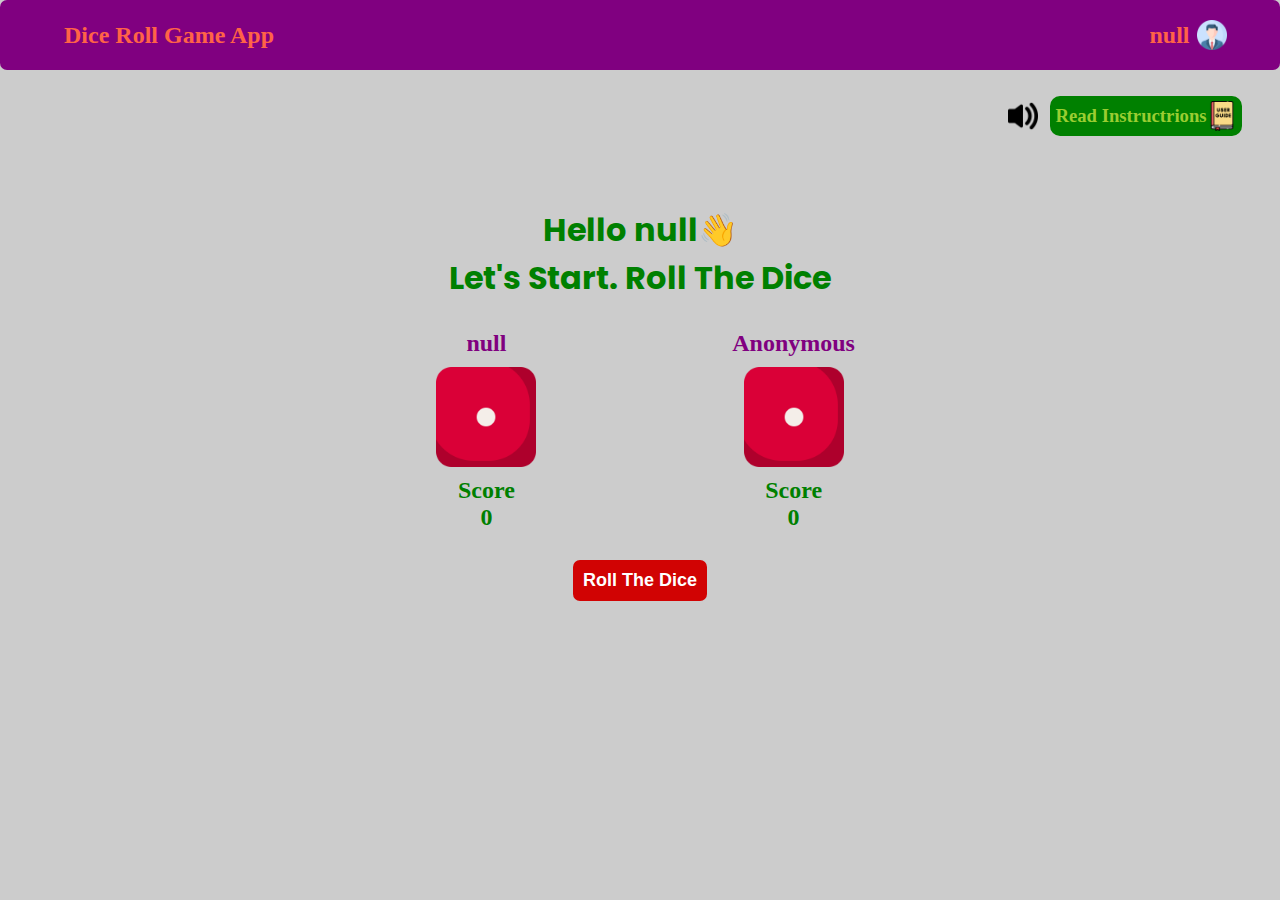
==== game.html @ a69ad6b7 "Added Game Page" ====
<!DOCTYPE html>
<html lang="en">
<head>
    <meta charset="UTF-8">
    <meta http-equiv="X-UA-Compatible" content="IE=edge">
    <meta name="viewport" content="width=device-width, initial-scale=1.0">
    <title>Roll The Dice Game</title>
    <link href='https://fonts.googleapis.com/css?family=Poppins' rel='stylesheet'>
    <style>
        *{
            margin: 0%;
            padding: 0%;
            box-sizing: border-box;
        }

        body{
            width: 100%;
            min-height: 100vh;
            background-color: #ccc;
            /* background-image: url("https://media.istockphoto.com/id/89504250/photo/lucky-says.webp?b=1&s=170667a&w=0&k=20&c=6yjTsiRhoJhOgGLJgt-ieC_-OyahGDeUpP6nnXrC2ao="); */
        }

        .hstack{
            display: flex;
            flex-direction: row;
            justify-content:space-between;
            /* border: 2px solid #ccc; */
            align-items: center;
        }

        #navbar{
            height: 70px;
            background-color: purple;
            border-radius: 7px;
        }

        #navbar h2{
            margin-left: 5%;
            color: tomato;
        }
        
        #navbar div{
            margin-right: 5%;
        }

        #navbar img{
            width: 30px;
            height: 30px;
            margin-left: 5%;
        }

        #navbar h2{
            color: tomato;
            margin-right: 5%;
        }

        #box-2{
            justify-content: right;
            margin-right: 3%;
            padding-top: 2%;
        }

        #box-2 h3{
            color: yellowgreen;
            font-style: normal;
            font-weight: bold;
        }

        #audio{
            margin-right: 1%;
        }

        #audio:hover,#box-3:hover{
            cursor: pointer;
        }

        .logos{
            width: 30px;
        }
        #box-3{
            /* border: 2px solid #ccc; */
            padding: 5px;
            background-color: green;
            color: tomato;
            border-radius: 10px;
        }
        #heading2,#nickname{
            text-align: center;
            color: green;
            font-family:'poppins' ;
        }

        #nickname{
            margin-top: 70px;
        }

        #container{
            display: flex;
            margin-top: 2%;
            /* border: 2px solid red; */
            justify-content: center;
        }

        #box1{
            margin-right: 2%;
        }

        #box2{
            margin-left: 2%;
        }

        #box1,#box2{
            width: 20%;
            border:3px solid #ccc;
            display: flex;
            flex-direction: column;
            align-items: center;
        }

        #box1 div,#box2 div{
            text-align: center;
        }

        #box1 h3,#box2 h3{
            font-size: x-large;
           
        }

        #box1>h3,#box2>h3{
            margin-bottom: 10px;
            color: purple;
        }

        #box1>div h3,#box2>div h3{
            margin-top: 10px;
            color: green;
        }

        #box1 h4,#box2 h4{
            font-size: x-large;
            color: green;
        }
        #dice1,#dice2{
            width: 100px;
            height: 100px;
        }

        button{
            display: block;
            margin: auto;
            margin-top: 2%;
            padding: 10px;
            font-size: large;
            color: white;
            background-color: rgb(209, 3, 3);
            border-radius: 7px;
            font-weight: 550;
            border: 0px;
        }

        button:hover{
            cursor: pointer;
        }

    </style>
</head>
<body>
    <div id="navbar" class="hstack">
           <h2>Dice Roll Game App</h2>
           <div class="hstack">
            <!-- <h2 id="time">Time :- 30 sec</h2> -->
            <h2 id="name"></h2>
            <img src="./assests/profile.png" alt="profile-pic">
          </div>
    </div>
    <div id="box-2" class="hstack">
        <img id="audio" class="logos" src="./assests/audio-speaker-on.png"  alt="audio_logo">
        <div id="box-3" class="hstack">
            <h3>Read Instructrions</h3>
            <img id="user-guide" class="logos" src="./assests//user-guide.png" alt="">
        </div>
    </div>
    <h1 id="nickname"></h1>
    <h1 id="heading2">Let's Start. <span>Roll The Dice</span></h1>
    
    <div id="container">
        <div id="box1"  class="dices-box">
            <h3 id="Name"></h3>
            <img id="dice1" src="./assests/dice (1).png" alt="dice_1_img"  class="dices">
            <div>
                <h3>Score</h3>
                <h4 id="score1">0</h4>
            </div>
        </div>

            <div id="box2" class="dices-box">
                <h3>Anonymous</h3>
                <img id="dice2" src="./assests/dice (1).png" alt="dice_1_img"  class="dices">
                <div>
                    <h3>Score</h3>
                    <h4 id="score2">0</h4>
                </div>
            </div>
    </div>
</div>
    <button onclick="rollTheDice()">Roll The Dice</button>
</body>
<script>

    function rollTheDice(){
        
        let n1 = Math.random()*6;
        n1 = Math.floor(n1);

        let n2 = Math.random()*6;
        n2 = Math.floor(n2);

        if(n1==0){
            n1=1
        }else if(n2==0){
            n2=1
        }
        
        let score1 = document.getElementById("score1");

        let score2 = document.getElementById("score2");

        score1.innerHTML = n1;
        score2.innerHTML = n2;

        let dice1 = document.getElementById("dice1");
        dice1.src=`./assests/dice (${n1}).png`
        let dice2 = document.getElementById("dice2");
        dice2.src=`./assests/dice (${n2}).png`

        let player1=JSON.parse(localStorage.getItem("Name"));
        let player2="Anonymous";
        localStorage.setItem("Player1Name",JSON.parse(n1));
        localStorage.setItem("Player2Name",JSON.parse(n2));

        if(n1>n2){
            localStorage.setItem("Winner",JSON.parse(player1));
            localStorage.setItem("Loser",JSON.parse(player2));
            localStorage.setItem("Player1Score",JSON.parse(n1));
            localStorage.setItem("Player2Score",JSON.parse(n2));
        }else if(n1<n2){
            localStorage.setItem("Winner",JSON.parse(player2));
            localStorage.setItem("Loser",JSON.parse(player1));
            localStorage.setItem("Player1Score",JSON.parse(n2));
            localStorage.setItem("Player2Score",JSON.parse(n1));
        }else{
            localStorage.setItem("Winner",JSON.parse("DRAW"));
            localStorage.setItem("Loser",JSON.parse("DRAW"));
            localStorage.setItem("Player1Score",JSON.parse(n2));
            localStorage.setItem("Player2Score",JSON.parse(n1));
        }
    }

    // start();

    // let id;

    // function start(){

    //     let time = document.getElementById("time").innerText;

    //     if(time==0){
    //         clearInterval(id)
    //         alert('stop')
    //     }

    //     id=setInterval(()=>{
           
    //         time=time-1;

    //         document.getElementById("time").innerText=time;
    //     },100)
    // }

    addPlayersNames();

    function addPlayersNames(){

         let nickname = JSON.parse(localStorage.getItem("Nickname"));

         let heading = document.getElementById("nickname");

         heading.innerText = `Hello ${nickname}👋`;

         let name = JSON.parse(localStorage.getItem("Name"));

         let Navbar_Name = document.getElementById("name");

         Navbar_Name.innerText = `${name}`;

         let Player1_Name = document.getElementById("Name");

         Player1_Name.innerText = `${name}`;
    }

 

    



</script>
</html>
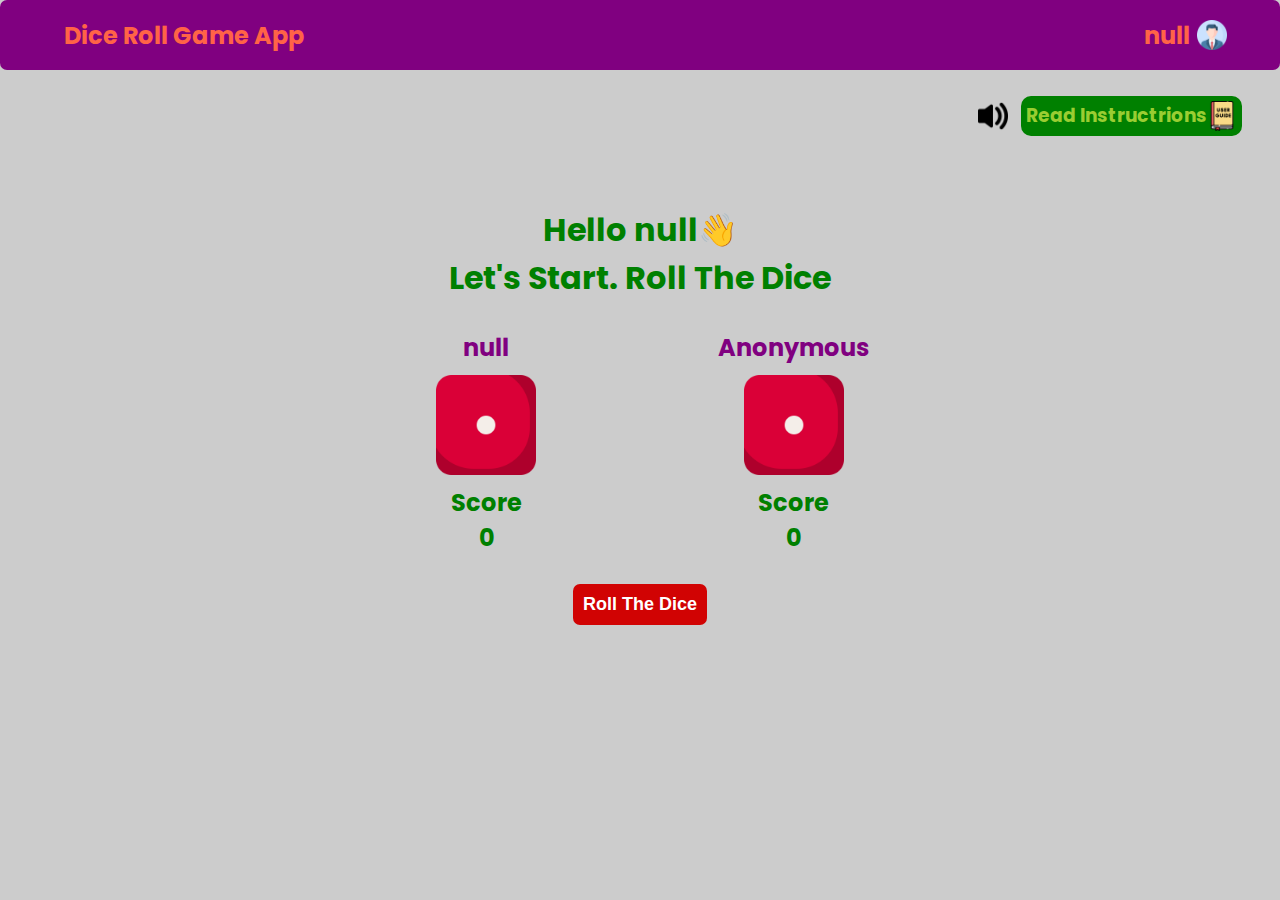
==== commit f9e1e144: "Added the base-minimum features" ====
--- a/game.html
+++ b/game.html
@@ -17,6 +17,7 @@
             width: 100%;
             min-height: 100vh;
             background-color: #ccc;
+            font-family:'poppins';
             /* background-image: url("https://media.istockphoto.com/id/89504250/photo/lucky-says.webp?b=1&s=170667a&w=0&k=20&c=6yjTsiRhoJhOgGLJgt-ieC_-OyahGDeUpP6nnXrC2ao="); */
         }
 
@@ -32,6 +33,7 @@
             height: 70px;
             background-color: purple;
             border-radius: 7px;
+            
         }
 
         #navbar h2{
@@ -217,7 +219,8 @@
 
         if(n1==0){
             n1=1
-        }else if(n2==0){
+        }
+        if(n2==0){
             n2=1
         }
         
@@ -235,47 +238,32 @@
 
         let player1=JSON.parse(localStorage.getItem("Name"));
         let player2="Anonymous";
-        localStorage.setItem("Player1Name",JSON.parse(n1));
-        localStorage.setItem("Player2Name",JSON.parse(n2));
+        localStorage.setItem("Player1Name",JSON.stringify(player1));
+        localStorage.setItem("Player2Name",JSON.stringify(player2));
 
         if(n1>n2){
-            localStorage.setItem("Winner",JSON.parse(player1));
-            localStorage.setItem("Loser",JSON.parse(player2));
-            localStorage.setItem("Player1Score",JSON.parse(n1));
-            localStorage.setItem("Player2Score",JSON.parse(n2));
+            localStorage.setItem("Winner",JSON.stringify(player1));
+            localStorage.setItem("Loser",JSON.stringify(player2));
+            localStorage.setItem("Player1Score",JSON.stringify(n1));
+            localStorage.setItem("Player2Score",JSON.stringify(n2));
         }else if(n1<n2){
-            localStorage.setItem("Winner",JSON.parse(player2));
-            localStorage.setItem("Loser",JSON.parse(player1));
-            localStorage.setItem("Player1Score",JSON.parse(n2));
-            localStorage.setItem("Player2Score",JSON.parse(n1));
+            localStorage.setItem("Winner",JSON.stringify(player2));
+            localStorage.setItem("Loser",JSON.stringify(player1));
+            localStorage.setItem("Player1Score",JSON.stringify(n2));
+            localStorage.setItem("Player2Score",JSON.stringify(n1));
         }else{
-            localStorage.setItem("Winner",JSON.parse("DRAW"));
-            localStorage.setItem("Loser",JSON.parse("DRAW"));
-            localStorage.setItem("Player1Score",JSON.parse(n2));
-            localStorage.setItem("Player2Score",JSON.parse(n1));
-        }
+            localStorage.setItem("Winner",JSON.stringify("DRAW"));
+            localStorage.setItem("Loser",JSON.stringify("DRAW"));
+            localStorage.setItem("Player1Score",JSON.stringify(n2));
+            localStorage.setItem("Player2Score",JSON.stringify(n1));
+        }
+        console.log("Hello")
+        setTimeout(()=>{
+            window.location.href="result.html"
+        },1000)
+       
     }
 
-    // start();
-
-    // let id;
-
-    // function start(){
-
-    //     let time = document.getElementById("time").innerText;
-
-    //     if(time==0){
-    //         clearInterval(id)
-    //         alert('stop')
-    //     }
-
-    //     id=setInterval(()=>{
-           
-    //         time=time-1;
-
-    //         document.getElementById("time").innerText=time;
-    //     },100)
-    // }
 
     addPlayersNames();
 
@@ -298,8 +286,7 @@
          Player1_Name.innerText = `${name}`;
     }
 
- 
-
+    
     
 
 
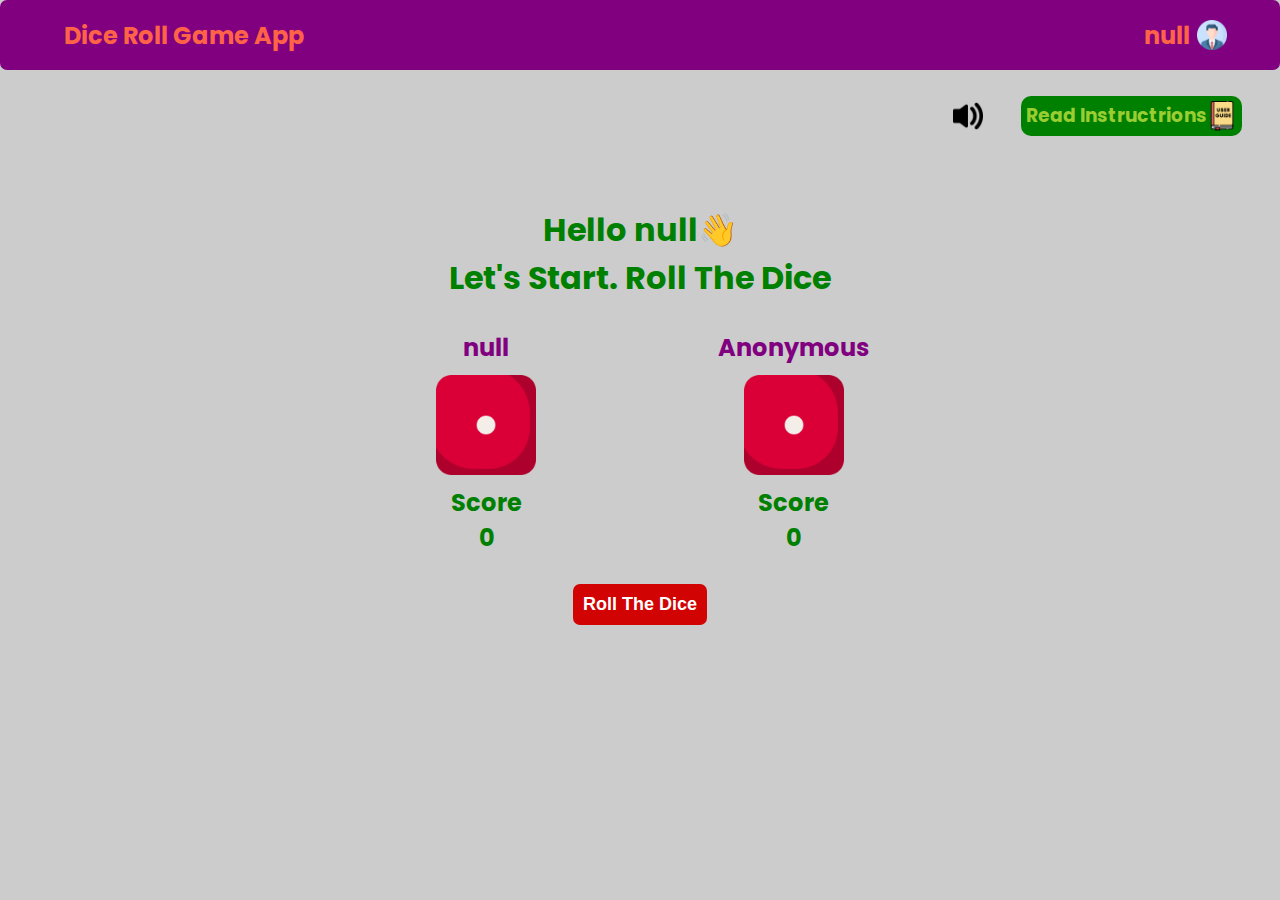
==== commit a404e0c5: "Sturcture the HTML,CSS & JS seperately" ====
--- a/game.html
+++ b/game.html
@@ -6,167 +6,9 @@
     <meta name="viewport" content="width=device-width, initial-scale=1.0">
     <title>Roll The Dice Game</title>
     <link href='https://fonts.googleapis.com/css?family=Poppins' rel='stylesheet'>
-    <style>
-        *{
-            margin: 0%;
-            padding: 0%;
-            box-sizing: border-box;
-        }
-
-        body{
-            width: 100%;
-            min-height: 100vh;
-            background-color: #ccc;
-            font-family:'poppins';
-            /* background-image: url("https://media.istockphoto.com/id/89504250/photo/lucky-says.webp?b=1&s=170667a&w=0&k=20&c=6yjTsiRhoJhOgGLJgt-ieC_-OyahGDeUpP6nnXrC2ao="); */
-        }
-
-        .hstack{
-            display: flex;
-            flex-direction: row;
-            justify-content:space-between;
-            /* border: 2px solid #ccc; */
-            align-items: center;
-        }
-
-        #navbar{
-            height: 70px;
-            background-color: purple;
-            border-radius: 7px;
-            
-        }
-
-        #navbar h2{
-            margin-left: 5%;
-            color: tomato;
-        }
-        
-        #navbar div{
-            margin-right: 5%;
-        }
-
-        #navbar img{
-            width: 30px;
-            height: 30px;
-            margin-left: 5%;
-        }
-
-        #navbar h2{
-            color: tomato;
-            margin-right: 5%;
-        }
-
-        #box-2{
-            justify-content: right;
-            margin-right: 3%;
-            padding-top: 2%;
-        }
-
-        #box-2 h3{
-            color: yellowgreen;
-            font-style: normal;
-            font-weight: bold;
-        }
-
-        #audio{
-            margin-right: 1%;
-        }
-
-        #audio:hover,#box-3:hover{
-            cursor: pointer;
-        }
-
-        .logos{
-            width: 30px;
-        }
-        #box-3{
-            /* border: 2px solid #ccc; */
-            padding: 5px;
-            background-color: green;
-            color: tomato;
-            border-radius: 10px;
-        }
-        #heading2,#nickname{
-            text-align: center;
-            color: green;
-            font-family:'poppins' ;
-        }
-
-        #nickname{
-            margin-top: 70px;
-        }
-
-        #container{
-            display: flex;
-            margin-top: 2%;
-            /* border: 2px solid red; */
-            justify-content: center;
-        }
-
-        #box1{
-            margin-right: 2%;
-        }
-
-        #box2{
-            margin-left: 2%;
-        }
-
-        #box1,#box2{
-            width: 20%;
-            border:3px solid #ccc;
-            display: flex;
-            flex-direction: column;
-            align-items: center;
-        }
-
-        #box1 div,#box2 div{
-            text-align: center;
-        }
-
-        #box1 h3,#box2 h3{
-            font-size: x-large;
-           
-        }
-
-        #box1>h3,#box2>h3{
-            margin-bottom: 10px;
-            color: purple;
-        }
-
-        #box1>div h3,#box2>div h3{
-            margin-top: 10px;
-            color: green;
-        }
-
-        #box1 h4,#box2 h4{
-            font-size: x-large;
-            color: green;
-        }
-        #dice1,#dice2{
-            width: 100px;
-            height: 100px;
-        }
-
-        button{
-            display: block;
-            margin: auto;
-            margin-top: 2%;
-            padding: 10px;
-            font-size: large;
-            color: white;
-            background-color: rgb(209, 3, 3);
-            border-radius: 7px;
-            font-weight: 550;
-            border: 0px;
-        }
-
-        button:hover{
-            cursor: pointer;
-        }
-
-    </style>
+    <link rel="stylesheet" href="./Styles/game.css">
 </head>
-<body>
+<body id="body">
     <div id="navbar" class="hstack">
            <h2>Dice Roll Game App</h2>
            <div class="hstack">
@@ -176,7 +18,14 @@
           </div>
     </div>
     <div id="box-2" class="hstack">
-        <img id="audio" class="logos" src="./assests/audio-speaker-on.png"  alt="audio_logo">
+        <img id="audio" class="logos" onclick="toggleMusic()" src="./assests/audio-speaker-on.png" alt="audio_logo">
+        <!-- <audio id="audio" src="./assests/neon-gaming-128925.mp3" >
+            <source src="./assests/neon-gaming-128925.mp3">
+            
+        </audio> -->
+
+        <audio id="background-music" src="./assests/neon-gaming-128925.mp3" autoplay></audio>
+
         <div id="box-3" class="hstack">
             <h3>Read Instructrions</h3>
             <img id="user-guide" class="logos" src="./assests//user-guide.png" alt="">
@@ -207,89 +56,7 @@
 </div>
     <button onclick="rollTheDice()">Roll The Dice</button>
 </body>
-<script>
 
-    function rollTheDice(){
-        
-        let n1 = Math.random()*6;
-        n1 = Math.floor(n1);
+<script src="./Scripts/game.js"></script>
 
-        let n2 = Math.random()*6;
-        n2 = Math.floor(n2);
-
-        if(n1==0){
-            n1=1
-        }
-        if(n2==0){
-            n2=1
-        }
-        
-        let score1 = document.getElementById("score1");
-
-        let score2 = document.getElementById("score2");
-
-        score1.innerHTML = n1;
-        score2.innerHTML = n2;
-
-        let dice1 = document.getElementById("dice1");
-        dice1.src=`./assests/dice (${n1}).png`
-        let dice2 = document.getElementById("dice2");
-        dice2.src=`./assests/dice (${n2}).png`
-
-        let player1=JSON.parse(localStorage.getItem("Name"));
-        let player2="Anonymous";
-        localStorage.setItem("Player1Name",JSON.stringify(player1));
-        localStorage.setItem("Player2Name",JSON.stringify(player2));
-
-        if(n1>n2){
-            localStorage.setItem("Winner",JSON.stringify(player1));
-            localStorage.setItem("Loser",JSON.stringify(player2));
-            localStorage.setItem("Player1Score",JSON.stringify(n1));
-            localStorage.setItem("Player2Score",JSON.stringify(n2));
-        }else if(n1<n2){
-            localStorage.setItem("Winner",JSON.stringify(player2));
-            localStorage.setItem("Loser",JSON.stringify(player1));
-            localStorage.setItem("Player1Score",JSON.stringify(n2));
-            localStorage.setItem("Player2Score",JSON.stringify(n1));
-        }else{
-            localStorage.setItem("Winner",JSON.stringify("DRAW"));
-            localStorage.setItem("Loser",JSON.stringify("DRAW"));
-            localStorage.setItem("Player1Score",JSON.stringify(n2));
-            localStorage.setItem("Player2Score",JSON.stringify(n1));
-        }
-        console.log("Hello")
-        setTimeout(()=>{
-            window.location.href="result.html"
-        },1000)
-       
-    }
-
-
-    addPlayersNames();
-
-    function addPlayersNames(){
-
-         let nickname = JSON.parse(localStorage.getItem("Nickname"));
-
-         let heading = document.getElementById("nickname");
-
-         heading.innerText = `Hello ${nickname}👋`;
-
-         let name = JSON.parse(localStorage.getItem("Name"));
-
-         let Navbar_Name = document.getElementById("name");
-
-         Navbar_Name.innerText = `${name}`;
-
-         let Player1_Name = document.getElementById("Name");
-
-         Player1_Name.innerText = `${name}`;
-    }
-
-    
-    
-
-
-
-</script>
 </html>--- a/Styles/game.css
+++ b/Styles/game.css
@@ -0,0 +1,193 @@
+*{
+    margin: 0%;
+    padding: 0%;
+    box-sizing: border-box;
+}
+
+body{
+    width: 100%;
+    min-height: 100vh;
+    background-color: #ccc;
+    font-family:'poppins';
+    /* background-image: url("https://media.istockphoto.com/id/89504250/photo/lucky-says.webp?b=1&s=170667a&w=0&k=20&c=6yjTsiRhoJhOgGLJgt-ieC_-OyahGDeUpP6nnXrC2ao="); */
+}
+
+.hstack{
+    display: flex;
+    flex-direction: row;
+    justify-content:space-between;
+    /* border: 2px solid #ccc; */
+    align-items: center;
+}
+
+#navbar{
+    height: 70px;
+    background-color: purple;
+    border-radius: 7px;
+    
+}
+
+#navbar h2{
+    margin-left: 5%;
+    color: tomato;
+}
+
+#navbar div{
+    margin-right: 5%;
+}
+
+#navbar img{
+    width: 30px;
+    height: 30px;
+    margin-left: 5%;
+}
+
+#navbar h2{
+    color: tomato;
+    margin-right: 5%;
+}
+
+#box-2{
+    justify-content: right;
+    margin-right: 3%;
+    padding-top: 2%;
+}
+
+#box-2 h3{
+    color: yellowgreen;
+    font-style: normal;
+    font-weight: bold;
+}
+
+#audio{
+    margin-right: 3%;
+}
+
+#audio:hover,#box-3:hover{
+    cursor: pointer;
+}
+
+.logos{
+    width: 30px;
+}
+#box-3{
+    /* border: 2px solid #ccc; */
+    padding: 5px;
+    background-color: green;
+    color: tomato;
+    border-radius: 10px;
+}
+#heading2,#nickname{
+    text-align: center;
+    color: green;
+    font-family:'poppins' ;
+}
+
+#nickname{
+    margin-top: 70px;
+}
+
+#container{
+    display: flex;
+    margin-top: 2%;
+    /* border: 2px solid red; */
+    justify-content: center;
+}
+
+#box1{
+    margin-right: 2%;
+}
+
+#box2{
+    margin-left: 2%;
+}
+
+#box1,#box2{
+    width: 20%;
+    border:3px solid #ccc;
+    display: flex;
+    flex-direction: column;
+    align-items: center;
+}
+
+#box1 div,#box2 div{
+    text-align: center;
+}
+
+#box1 h3,#box2 h3{
+    font-size: x-large;
+   
+}
+
+#box1>h3,#box2>h3{
+    margin-bottom: 10px;
+    color: purple;
+}
+
+#box1>div h3,#box2>div h3{
+    margin-top: 10px;
+    color: green;
+}
+
+#box1 h4,#box2 h4{
+    font-size: x-large;
+    color: green;
+}
+#dice1,#dice2{
+    width: 100px;
+    height: 100px;
+}
+
+button{
+    display: block;
+    margin: auto;
+    margin-top: 2%;
+    padding: 10px;
+    font-size: large;
+    color: white;
+    background-color: rgb(209, 3, 3);
+    border-radius: 7px;
+    font-weight: 550;
+    border: 0px;
+}
+
+button:hover{
+    cursor: pointer;
+}
+
+@media screen and (max-width: 767px) {
+    #navbar h2{
+        font-size: larger;
+    }
+    
+    #nickname,#heading2{
+        font-size: x-large;
+        width: 80%;
+        margin: auto;
+        text-align: center;
+    }
+    #nickname{
+        margin-top: 20%;
+    }
+
+    #heading2{
+        margin-bottom: 10%;
+    }
+
+    #dice1,#dice2{
+        width: 75px;
+        height: 75px;
+    }
+
+    #box1 h3,#box2 h3,#box1 h4,#box2 h4{
+        font-size: 16px;
+    }
+
+    button{
+        font-size: medium;
+    }
+
+    #box-2 h3{
+        font-size: medium;
+    }
+}
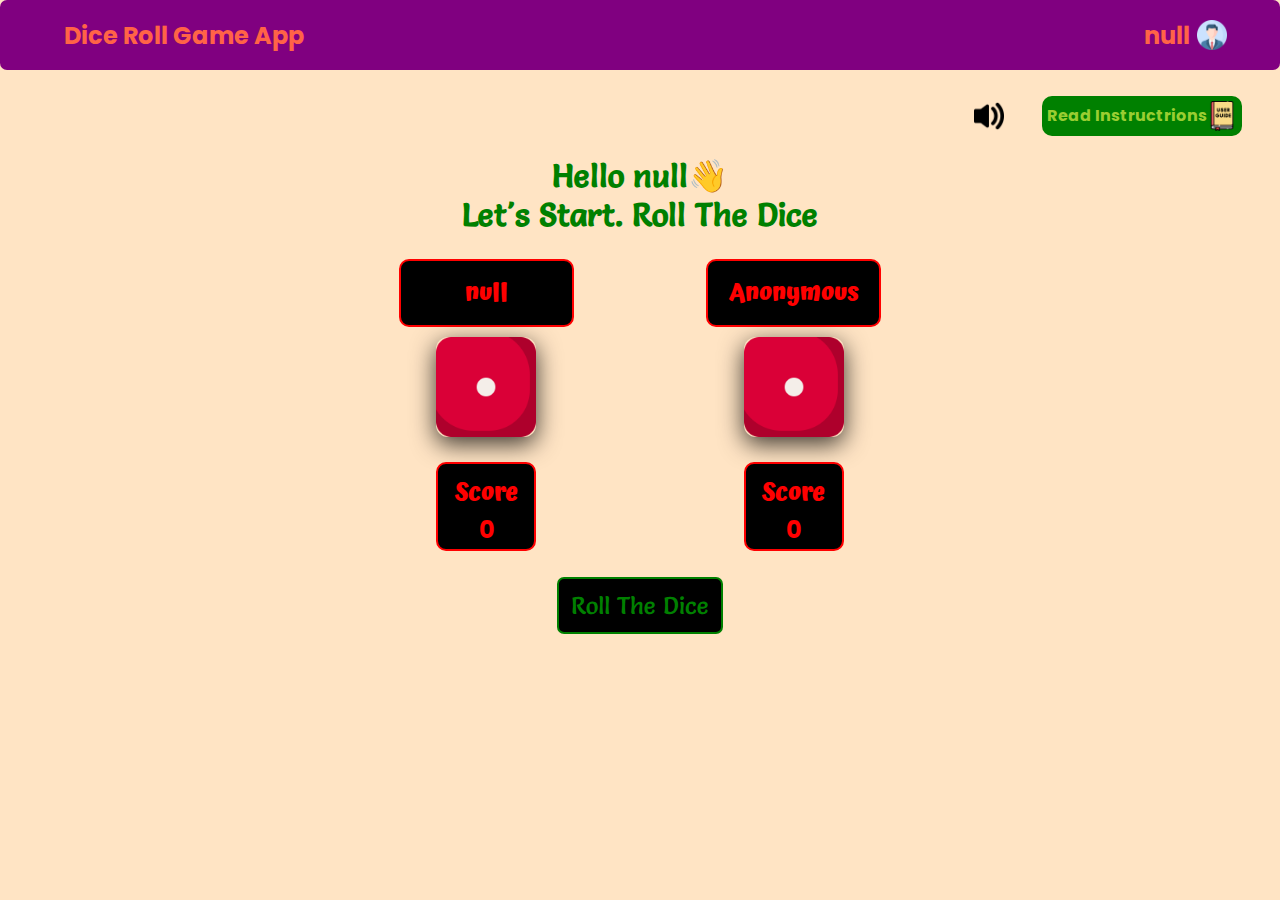
==== commit 0ba11a51: "Added the back-ground videos" ====
--- a/game.html
+++ b/game.html
@@ -6,6 +6,8 @@
     <meta name="viewport" content="width=device-width, initial-scale=1.0">
     <title>Roll The Dice Game</title>
     <link href='https://fonts.googleapis.com/css?family=Poppins' rel='stylesheet'>
+    <link href='https://fonts.googleapis.com/css?family=Salsa' rel='stylesheet'>
+    <link href='https://fonts.googleapis.com/css?family=Atma' rel='stylesheet'>
     <link rel="stylesheet" href="./Styles/game.css">
 </head>
 <body id="body">
@@ -17,15 +19,15 @@
             <img src="./assests/profile.png" alt="profile-pic">
           </div>
     </div>
+     <div id="main_box">
+        <audio id="background-music" src="./assests/neon-gaming-128925.mp3" autoplay></audio>
+        <!-- <video autoplay loop muted plays-inline class="background-clip">
+            <source src="./assests/pexels-shvets-production-9058102 (2160p).mp4" type="video/mp4">
+        </video> -->
+
     <div id="box-2" class="hstack">
         <img id="audio" class="logos" onclick="toggleMusic()" src="./assests/audio-speaker-on.png" alt="audio_logo">
-        <!-- <audio id="audio" src="./assests/neon-gaming-128925.mp3" >
-            <source src="./assests/neon-gaming-128925.mp3">
-            
-        </audio> -->
-
-        <audio id="background-music" src="./assests/neon-gaming-128925.mp3" autoplay></audio>
-
+       
         <div id="box-3" class="hstack">
             <h3>Read Instructrions</h3>
             <img id="user-guide" class="logos" src="./assests//user-guide.png" alt="">
@@ -53,8 +55,9 @@
                 </div>
             </div>
     </div>
+<!-- </div> -->
+    <button id="rollTheDiceBtn" onclick="rollTheDice()">Roll The Dice</button>
 </div>
-    <button onclick="rollTheDice()">Roll The Dice</button>
 </body>
 
 <script src="./Scripts/game.js"></script>
--- a/Styles/game.css
+++ b/Styles/game.css
@@ -7,7 +7,7 @@
 body{
     width: 100%;
     min-height: 100vh;
-    background-color: #ccc;
+    background-color: bisque;
     font-family:'poppins';
     /* background-image: url("https://media.istockphoto.com/id/89504250/photo/lucky-says.webp?b=1&s=170667a&w=0&k=20&c=6yjTsiRhoJhOgGLJgt-ieC_-OyahGDeUpP6nnXrC2ao="); */
 }
@@ -57,6 +57,7 @@
     color: yellowgreen;
     font-style: normal;
     font-weight: bold;
+    font-size: medium;
 }
 
 #audio{
@@ -84,7 +85,7 @@
 }
 
 #nickname{
-    margin-top: 70px;
+    margin-top: 20px;
 }
 
 #container{
@@ -104,56 +105,105 @@
 
 #box1,#box2{
     width: 20%;
-    border:3px solid #ccc;
+    /* border:3px solid #ccc; */
     display: flex;
     flex-direction: column;
     align-items: center;
+    text-align: center;
 }
 
 #box1 div,#box2 div{
     text-align: center;
+    background-color: #000;
+    margin-top: 10%;
+    border-radius: 10px;
+    width: 100px;
+    border: 2px solid red;
 }
 
 #box1 h3,#box2 h3{
     font-size: x-large;
-   
+    font-family: "Atma";
 }
 
 #box1>h3,#box2>h3{
     margin-bottom: 10px;
-    color: purple;
+    color: red;
+    background-color: #000;
+    padding: 5%;
+    border-radius: 10px;
+    width: 175px;
+    border: 2px solid red;
+    font-family: "Atma";
 }
 
 #box1>div h3,#box2>div h3{
     margin-top: 10px;
-    color: green;
+    color: red;
+   
 }
 
 #box1 h4,#box2 h4{
     font-size: x-large;
-    color: green;
+    color: red;
+    margin-bottom: 2%;
 }
 #dice1,#dice2{
     width: 100px;
     height: 100px;
+    box-shadow: rgba(0,0,0,0.77) 0px 7px 25px;
+    border-radius: 12px;
+    /* box-shadow: rgba(0, 0, 0, 0.35) 0px 5px 15px; */
 }
 
 button{
     display: block;
     margin: auto;
     margin-top: 2%;
-    padding: 10px;
-    font-size: large;
-    color: white;
-    background-color: rgb(209, 3, 3);
+    padding: 12px;
+    font-size: x-large;
+    color: green;
+    background-color: #000;
     border-radius: 7px;
     font-weight: 550;
     border: 0px;
+    font-family: "Salsa";
+    border: 2px solid green;
+}
+
+#nickname,#heading2{
+    font-family: "Salsa";
 }
 
 button:hover{
     cursor: pointer;
 }
+
+/* #main_box{
+    width: 100%;
+    height: 90vh;
+    display: flex;
+    flex-direction: column;
+    border: 1px solid black; */
+    /* background-image: url("../assests/riho-kroll-m4sGYaHYN5o-unsplash.jpg"); */
+    /* min-height: 115vh; */
+    /* background-repeat:no-repeat;
+    background-size: cover ; */
+    /* border: 1px solid bisque; */
+    /* position: relative; */
+/* } */
+
+/* .background-clip{
+    min-height: 100vh;
+    width: 100%;
+    position: absolute;
+    z-index: -1;
+    right: 0;
+    top:0;
+    bottom: 0;
+    left:0;
+    object-fit: cover;
+} */
 
 @media screen and (max-width: 767px) {
     #navbar h2{
@@ -165,13 +215,16 @@
         width: 80%;
         margin: auto;
         text-align: center;
+        /* border: 2px solid red; */
+        
     }
     #nickname{
-        margin-top: 20%;
+        margin-top: 10%;
+        /* margin-bottom: -50%; */
     }
 
     #heading2{
-        margin-bottom: 10%;
+        margin-bottom: 2%;
     }
 
     #dice1,#dice2{
@@ -181,6 +234,11 @@
 
     #box1 h3,#box2 h3,#box1 h4,#box2 h4{
         font-size: 16px;
+
+    }
+
+    #box1>h3,#box2>h3{
+        width: 100px;
     }
 
     button{
